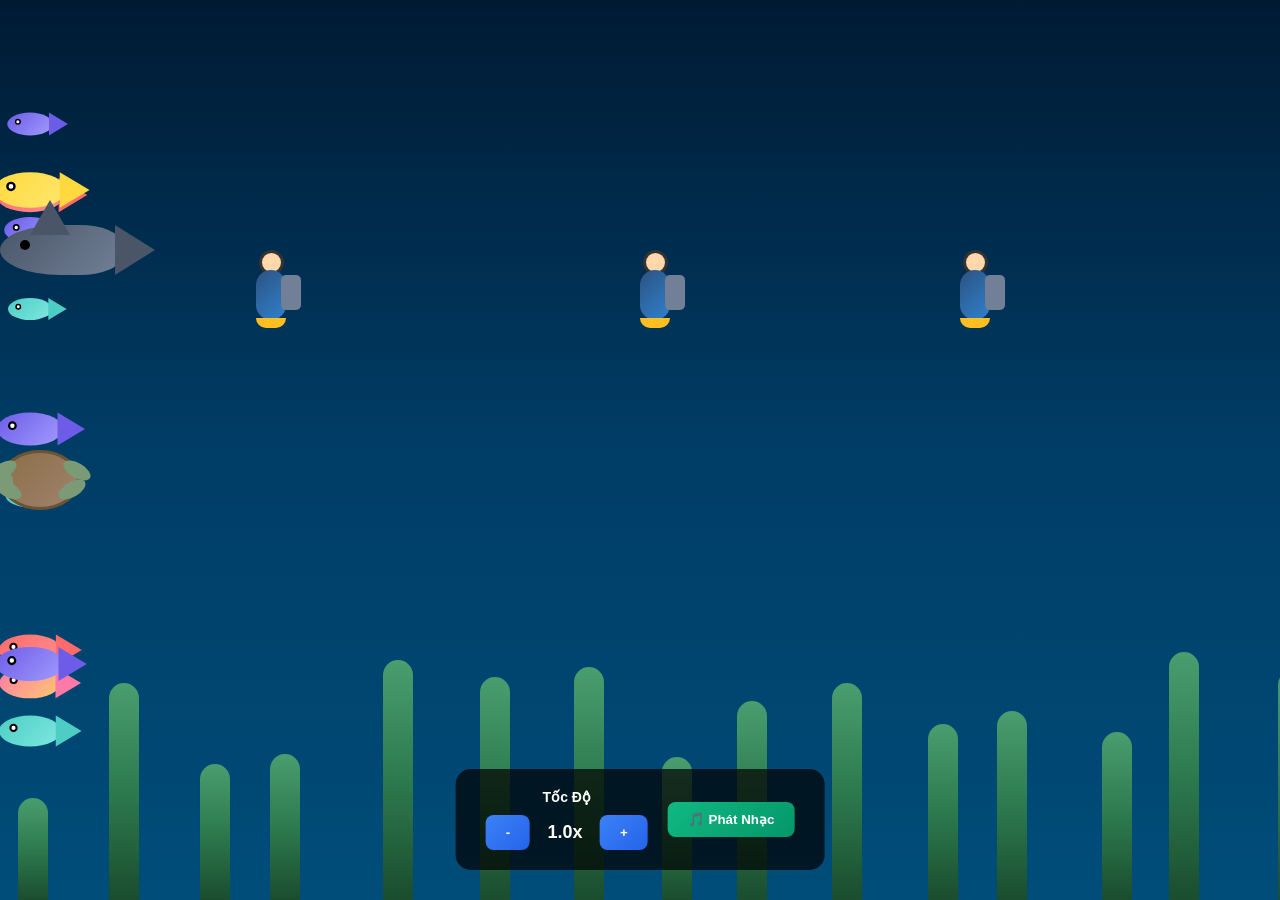
==== tank/index.html @ eb48bf23 "just testing" ====
<!DOCTYPE html>
<html lang="vi">
<head>
    <meta charset="UTF-8">
    <meta name="viewport" content="width=device-width, initial-scale=1.0">
    <title>Hồ Cá Tương Tác</title>
    <link rel="stylesheet" href="style.css">
</head>
<body>
    <div id="aquarium"></div>

    <div class="controls">
        <div class="control-group">
            <label>Tốc Độ</label>
            <div class="speed-control">
                <button id="decreaseSpeed">-</button>
                <div class="speed-display" id="speedDisplay">1.0x</div>
                <button id="increaseSpeed">+</button>
            </div>
        </div>
        <button id="musicBtn">🎵 Phát Nhạc</button>
    </div>

    <script src="script.js"></script>
</body>
</html>
---- tank/style.css ----
* {
    margin: 0;
    padding: 0;
    box-sizing: border-box;
}

body {
    overflow: hidden;
    font-family: 'Arial', sans-serif;
}

#aquarium {
    width: 100vw;
    height: 100vh;
    background: linear-gradient(to bottom, #001a33 0%, #003d66 50%, #004d7a 100%);
    position: relative;
    overflow: hidden;
}

/* Bọt nước */
.bubble {
    position: absolute;
    bottom: -50px;
    background: radial-gradient(circle at 30% 30%, rgba(255, 255, 255, 0.8), rgba(255, 255, 255, 0.3));
    border-radius: 50%;
    opacity: 0.6;
    animation: rise linear infinite;
}

@keyframes rise {
    to {
        bottom: 110vh;
        opacity: 0;
    }
}

/* Thảm thực vật */
.seaweed {
    position: absolute;
    bottom: 0;
    width: 30px;
    background: linear-gradient(to top, #1a4d2e 0%, #2d7a4f 50%, #4a9d6f 100%);
    border-radius: 15px 15px 0 0;
    transform-origin: bottom center;
    animation: sway ease-in-out infinite;
}

@keyframes sway {
    0%, 100% { transform: rotate(-5deg); }
    50% { transform: rotate(5deg); }
}

/* Cá */
.fish {
    position: absolute;
    display: flex;
    align-items: center;
    animation: swim linear infinite;
}

.fish-body {
    width: 60px;
    height: 30px;
    background: linear-gradient(135deg, #ff6b6b, #ff8e8e);
    border-radius: 50%;
    position: relative;
}

.fish-tail {
    width: 0;
    height: 0;
    border-left: 25px solid #ff6b6b;
    border-top: 15px solid transparent;
    border-bottom: 15px solid transparent;
    position: absolute;
    right: -20px;
}

.fish-eye {
    width: 8px;
    height: 8px;
    background: white;
    border: 2px solid black;
    border-radius: 50%;
    position: absolute;
    top: 8px;
    left: 10px;
}

@keyframes swim {
     0% { 
        left: 0;                        /* Bắt đầu từ cạnh trái */
        transform: scaleX(-1); 
    }
    49% { 
        left: calc(100% - 200px);       /* Gần chạm mép phải */
        transform: scaleX(-1); 
    }
    50% { 
        left: calc(100% - 200px);       /* Quay đầu tại mép phải */
        transform: scaleX(1); 
    }
    99% { 
        left: 0;                        /* Gần chạm mép trái */
        transform: scaleX(1); 
    }
    100% { 
        left: 0;                        /* Quay đầu tại mép trái để lặp lại */
        transform: scaleX(-1); 
    }
}

/* Cá mập */
.shark {
    position: absolute;
    animation: sharkSwim linear infinite;
}

.shark-body {
    width: 120px;
    height: 50px;
    background: linear-gradient(135deg, #4a5568, #718096);
    border-radius: 60% 40% 40% 60%;
    position: relative;
}

.shark-fin {
    width: 0;
    height: 0;
    border-left: 20px solid transparent;
    border-right: 20px solid transparent;
    border-bottom: 35px solid #4a5568;
    position: absolute;
    top: -25px;
    left: 30px;
}

.shark-tail {
    width: 0;
    height: 0;
    border-left: 40px solid #4a5568;
    border-top: 25px solid transparent;
    border-bottom: 25px solid transparent;
    position: absolute;
    right: -35px;
    top: 0;
}

.shark-eye {
    width: 10px;
    height: 10px;
    background: black;
    border-radius: 50%;
    position: absolute;
    top: 15px;
    left: 20px;
}

@keyframes sharkSwim {
     0% { 
        left: 0;                        /* Bắt đầu từ cạnh trái */
        transform: scaleX(-1); 
    }
    49% { 
        left: calc(100% - 180px);       /* Gần chạm mép phải */
        transform: scaleX(-1); 
    }
    50% { 
        left: calc(100% - 180px);       /* Quay đầu tại mép phải */
        transform: scaleX(1); 
    }
    99% { 
        left: 0;                        /* Gần chạm mép trái */
        transform: scaleX(1); 
    }
    100% { 
        left: 0;                        /* Quay đầu tại mép trái để lặp lại */
        transform: scaleX(-1); 
    }
}

/* Rùa */
.turtle {
    position: absolute;
    animation: turtleSwim linear infinite;
}

.turtle-shell {
    width: 80px;
    height: 60px;
    background: linear-gradient(135deg, #8b6f47, #a0826d);
    border-radius: 50%;
    position: relative;
    border: 3px solid #6b5436;
}

.turtle-head {
    width: 35px;
    height: 25px;
    background: #7a9b76;
    border-radius: 50% 50% 30% 30%;
    position: absolute;
    left: -25px;
    top: 15px;
}

.turtle-flipper {
    width: 30px;
    height: 15px;
    background: #7a9b76;
    border-radius: 50%;
    position: absolute;
}

.turtle-flipper.front-left {
    left: -15px;
    top: 10px;
    transform: rotate(-30deg);
}

.turtle-flipper.back-left {
    left: -10px;
    bottom: 10px;
    transform: rotate(30deg);
}

.turtle-flipper.front-right {
    right: -15px;
    top: 10px;
    transform: rotate(30deg);
}

.turtle-flipper.back-right {
    right: -10px;
    bottom: 10px;
    transform: rotate(-30deg);
}

@keyframes turtleSwim {
     0% { 
        left: 0;                         /* Bắt đầu từ cạnh trái */
        transform: scaleX(-1); 
    }
    49% { 
        left: calc(100% - 120px);       /* Gần chạm mép phải */
        transform: scaleX(-1); 
    }
    50% { 
        left: calc(100% - 120px);       /* Quay đầu tại mép phải */
        transform: scaleX(1); 
    }
    99% { 
        left: 0;                        /* Gần chạm mép trái */
        transform: scaleX(1); 
    }
    100% { 
        left: 0;                        /* Quay đầu tại mép trái để lặp lại */
        transform: scaleX(-1); 
    }
}

/* Thợ lặn */
.diver {
    position: absolute;
    animation: dive ease-in-out infinite;
}

.diver-body {
    width: 30px;
    height: 50px;
    background: linear-gradient(135deg, #2c5282, #3182ce);
    border-radius: 15px;
    position: relative;
}

.diver-head {
    width: 25px;
    height: 25px;
    background: #fed7aa;
    border-radius: 50%;
    position: absolute;
    top: -20px;
    left: 2.5px;
    border: 3px solid #333;
}

.diver-tank {
    width: 20px;
    height: 35px;
    background: #718096;
    border-radius: 5px;
    position: absolute;
    right: -15px;
    top: 5px;
}

.diver-flipper {
    width: 25px;
    height: 10px;
    background: #fbbf24;
    position: absolute;
    bottom: -8px;
    border-radius: 0 0 10px 10px;
}

.diver-flipper.left {
    left: 0;
}

.diver-flipper.right {
    right: 0;
}

@keyframes dive {
    0%, 100% { transform: translateY(0px); }
    50% { transform: translateY(-100px); }
}

/* Điều khiển */
.controls {
    position: absolute;
    bottom: 30px;
    left: 50%;
    transform: translateX(-50%);
    background: rgba(0, 0, 0, 0.7);
    padding: 20px 30px;
    border-radius: 15px;
    display: flex;
    gap: 20px;
    align-items: center;
    z-index: 1000;
}

.control-group {
    display: flex;
    flex-direction: column;
    gap: 10px;
    align-items: center;
}

.control-group label {
    color: white;
    font-size: 14px;
    font-weight: bold;
}

.speed-control {
    display: flex;
    gap: 10px;
    align-items: center;
}

button {
    background: linear-gradient(135deg, #3b82f6, #2563eb);
    color: white;
    border: none;
    padding: 10px 20px;
    border-radius: 8px;
    cursor: pointer;
    font-weight: bold;
    transition: all 0.3s;
}

button:hover {
    background: linear-gradient(135deg, #2563eb, #1d4ed8);
    transform: scale(1.05);
}

button:active {
    transform: scale(0.95);
}

.speed-display {
    color: white;
    font-size: 18px;
    font-weight: bold;
    min-width: 50px;
    text-align: center;
}

#musicBtn {
    background: linear-gradient(135deg, #10b981, #059669);
}

#musicBtn:hover {
    background: linear-gradient(135deg, #059669, #047857);
}

#musicBtn.playing {
    background: linear-gradient(135deg, #ef4444, #dc2626);
}
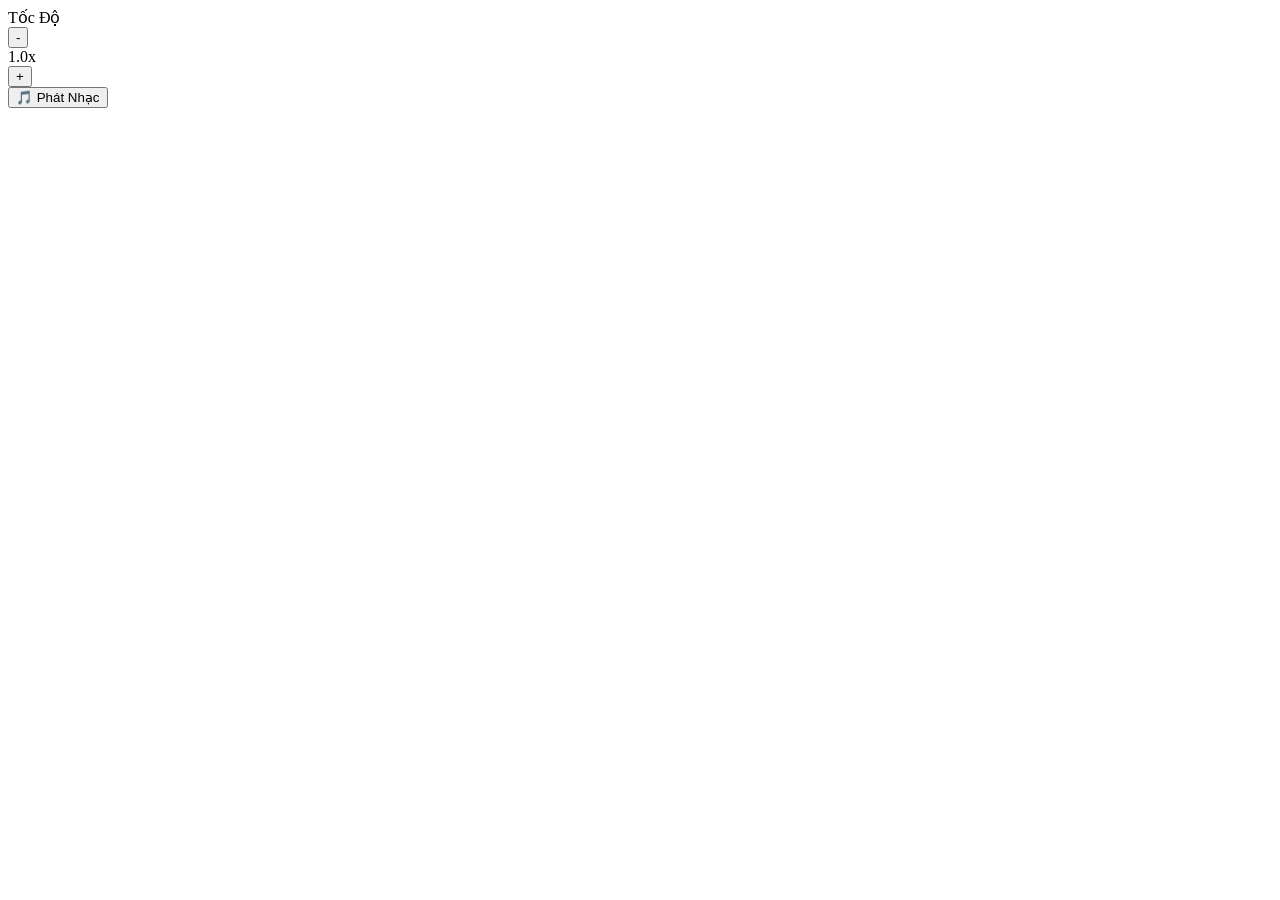
==== commit 35bb9a5b: "Ho ca" ====
--- a/tank/index.html
+++ b/tank/index.html
@@ -7,7 +7,7 @@
     <link rel="stylesheet" href="style.css">
 </head>
 <body>
-    <div id="aquarium"></div>
+    <div id="   aquarium    "></div>
 
     <div class="controls">
         <div class="control-group">
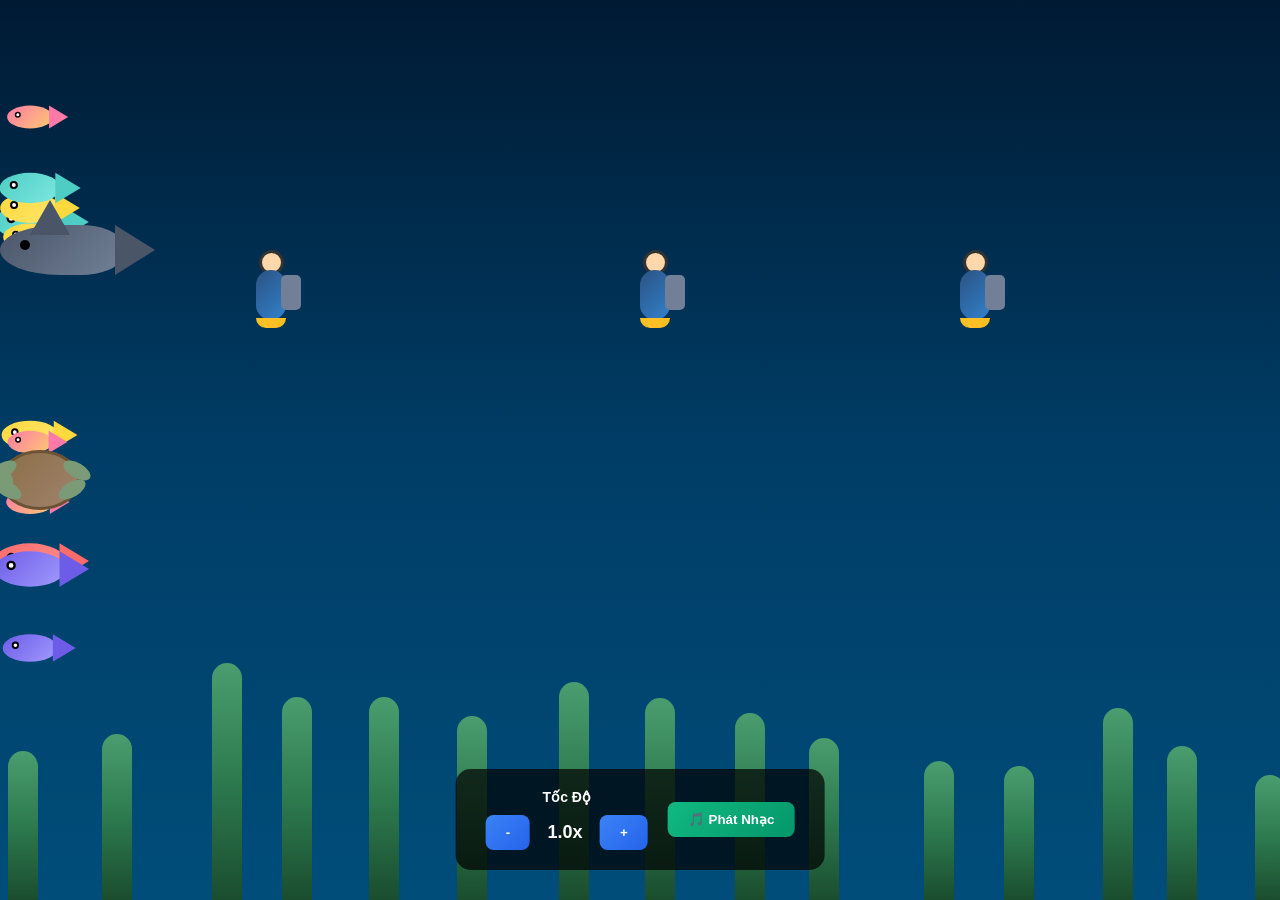
==== commit 86eb9c77: "Ho ca" ====
--- a/tank/index.html
+++ b/tank/index.html
@@ -7,7 +7,7 @@
     <link rel="stylesheet" href="style.css">
 </head>
 <body>
-    <div id="   aquarium    "></div>
+    <div id="aquarium"></div>
 
     <div class="controls">
         <div class="control-group">
--- a/tank/style.css
+++ b/tank/style.css
@@ -0,0 +1,392 @@
+
+* {
+    margin: 0;
+    padding: 0;
+    box-sizing: border-box;
+}
+
+body {
+    overflow: hidden;
+    font-family: 'Arial', sans-serif;
+}
+
+#aquarium {
+    width: 100vw;
+    height: 100vh;
+    background: linear-gradient(to bottom, #001a33 0%, #003d66 50%, #004d7a 100%);
+    position: relative;
+    overflow: hidden;
+}
+
+/* Bọt nước */
+.bubble {
+    position: absolute;
+    bottom: -50px;
+    background: radial-gradient(circle at 30% 30%, rgba(255, 255, 255, 0.8), rgba(255, 255, 255, 0.3));
+    border-radius: 50%;
+    opacity: 0.6;
+    animation: rise linear infinite;
+}
+
+@keyframes rise {
+    to {
+        bottom: 110vh;
+        opacity: 0;
+    }
+}
+
+/* Thảm thực vật */
+.seaweed {
+    position: absolute;
+    bottom: 0;
+    width: 30px;
+    background: linear-gradient(to top, #1a4d2e 0%, #2d7a4f 50%, #4a9d6f 100%);
+    border-radius: 15px 15px 0 0;
+    transform-origin: bottom center;
+    animation: sway ease-in-out infinite;
+}
+
+@keyframes sway {
+    0%, 100% { transform: rotate(-5deg); }
+    50% { transform: rotate(5deg); }
+}
+
+/* Cá */
+.fish {
+    position: absolute;
+    display: flex;
+    align-items: center;
+    animation: swim linear infinite;
+}
+
+.fish-body {
+    width: 60px;
+    height: 30px;
+    background: linear-gradient(135deg, #ff6b6b, #ff8e8e);
+    border-radius: 50%;
+    position: relative;
+}
+
+.fish-tail {
+    width: 0;
+    height: 0;
+    border-left: 25px solid #ff6b6b;
+    border-top: 15px solid transparent;
+    border-bottom: 15px solid transparent;
+    position: absolute;
+    right: -20px;
+}
+
+.fish-eye {
+    width: 8px;
+    height: 8px;
+    background: white;
+    border: 2px solid black;
+    border-radius: 50%;
+    position: absolute;
+    top: 8px;
+    left: 10px;
+}
+
+@keyframes swim {
+     0% { 
+        left: 0;                        /* Bắt đầu từ cạnh trái */
+        transform: scaleX(-1); 
+    }
+    49% { 
+        left: calc(100% - 200px);       /* Gần chạm mép phải */
+        transform: scaleX(-1); 
+    }
+    50% { 
+        left: calc(100% - 200px);       /* Quay đầu tại mép phải */
+        transform: scaleX(1); 
+    }
+    99% { 
+        left: 0;                        /* Gần chạm mép trái */
+        transform: scaleX(1); 
+    }
+    100% { 
+        left: 0;                        /* Quay đầu tại mép trái để lặp lại */
+        transform: scaleX(-1); 
+    }
+}
+
+/* Cá mập */
+.shark {
+    position: absolute;
+    animation: sharkSwim linear infinite;
+}
+
+.shark-body {
+    width: 120px;
+    height: 50px;
+    background: linear-gradient(135deg, #4a5568, #718096);
+    border-radius: 60% 40% 40% 60%;
+    position: relative;
+}
+
+.shark-fin {
+    width: 0;
+    height: 0;
+    border-left: 20px solid transparent;
+    border-right: 20px solid transparent;
+    border-bottom: 35px solid #4a5568;
+    position: absolute;
+    top: -25px;
+    left: 30px;
+}
+
+.shark-tail {
+    width: 0;
+    height: 0;
+    border-left: 40px solid #4a5568;
+    border-top: 25px solid transparent;
+    border-bottom: 25px solid transparent;
+    position: absolute;
+    right: -35px;
+    top: 0;
+}
+
+.shark-eye {
+    width: 10px;
+    height: 10px;
+    background: black;
+    border-radius: 50%;
+    position: absolute;
+    top: 15px;
+    left: 20px;
+}
+
+@keyframes sharkSwim {
+     0% { 
+        left: 0;                        /* Bắt đầu từ cạnh trái */
+        transform: scaleX(-1); 
+    }
+    49% { 
+        left: calc(100% - 180px);       /* Gần chạm mép phải */
+        transform: scaleX(-1); 
+    }
+    50% { 
+        left: calc(100% - 180px);       /* Quay đầu tại mép phải */
+        transform: scaleX(1); 
+    }
+    99% { 
+        left: 0;                        /* Gần chạm mép trái */
+        transform: scaleX(1); 
+    }
+    100% { 
+        left: 0;                        /* Quay đầu tại mép trái để lặp lại */
+        transform: scaleX(-1); 
+    }
+}
+
+/* Rùa */
+.turtle {
+    position: absolute;
+    animation: turtleSwim linear infinite;
+}
+
+.turtle-shell {
+    width: 80px;
+    height: 60px;
+    background: linear-gradient(135deg, #8b6f47, #a0826d);
+    border-radius: 50%;
+    position: relative;
+    border: 3px solid #6b5436;
+}
+
+.turtle-head {
+    width: 35px;
+    height: 25px;
+    background: #7a9b76;
+    border-radius: 50% 50% 30% 30%;
+    position: absolute;
+    left: -25px;
+    top: 15px;
+}
+
+.turtle-flipper {
+    width: 30px;
+    height: 15px;
+    background: #7a9b76;
+    border-radius: 50%;
+    position: absolute;
+}
+
+.turtle-flipper.front-left {
+    left: -15px;
+    top: 10px;
+    transform: rotate(-30deg);
+}
+
+.turtle-flipper.back-left {
+    left: -10px;
+    bottom: 10px;
+    transform: rotate(30deg);
+}
+
+.turtle-flipper.front-right {
+    right: -15px;
+    top: 10px;
+    transform: rotate(30deg);
+}
+
+.turtle-flipper.back-right {
+    right: -10px;
+    bottom: 10px;
+    transform: rotate(-30deg);
+}
+
+@keyframes turtleSwim {
+     0% { 
+        left: 0;                         /* Bắt đầu từ cạnh trái */
+        transform: scaleX(-1); 
+    }
+    49% { 
+        left: calc(100% - 120px);       /* Gần chạm mép phải */
+        transform: scaleX(-1); 
+    }
+    50% { 
+        left: calc(100% - 120px);       /* Quay đầu tại mép phải */
+        transform: scaleX(1); 
+    }
+    99% { 
+        left: 0;                        /* Gần chạm mép trái */
+        transform: scaleX(1); 
+    }
+    100% { 
+        left: 0;                        /* Quay đầu tại mép trái để lặp lại */
+        transform: scaleX(-1); 
+    }
+}
+
+/* Thợ lặn */
+.diver {
+    position: absolute;
+    animation: dive ease-in-out infinite;
+}
+
+.diver-body {
+    width: 30px;
+    height: 50px;
+    background: linear-gradient(135deg, #2c5282, #3182ce);
+    border-radius: 15px;
+    position: relative;
+}
+
+.diver-head {
+    width: 25px;
+    height: 25px;
+    background: #fed7aa;
+    border-radius: 50%;
+    position: absolute;
+    top: -20px;
+    left: 2.5px;
+    border: 3px solid #333;
+}
+
+.diver-tank {
+    width: 20px;
+    height: 35px;
+    background: #718096;
+    border-radius: 5px;
+    position: absolute;
+    right: -15px;
+    top: 5px;
+}
+
+.diver-flipper {
+    width: 25px;
+    height: 10px;
+    background: #fbbf24;
+    position: absolute;
+    bottom: -8px;
+    border-radius: 0 0 10px 10px;
+}
+
+.diver-flipper.left {
+    left: 0;
+}
+
+.diver-flipper.right {
+    right: 0;
+}
+
+@keyframes dive {
+    0%, 100% { transform: translateY(0px); }
+    50% { transform: translateY(-100px); }
+}
+
+/* Điều khiển */
+.controls {
+    position: absolute;
+    bottom: 30px;
+    left: 50%;
+    transform: translateX(-50%);
+    background: rgba(0, 0, 0, 0.7);
+    padding: 20px 30px;
+    border-radius: 15px;
+    display: flex;
+    gap: 20px;
+    align-items: center;
+    z-index: 1000;
+}
+
+.control-group {
+    display: flex;
+    flex-direction: column;
+    gap: 10px;
+    align-items: center;
+}
+
+.control-group label {
+    color: white;
+    font-size: 14px;
+    font-weight: bold;
+}
+
+.speed-control {
+    display: flex;
+    gap: 10px;
+    align-items: center;
+}
+
+button {
+    background: linear-gradient(135deg, #3b82f6, #2563eb);
+    color: white;
+    border: none;
+    padding: 10px 20px;
+    border-radius: 8px;
+    cursor: pointer;
+    font-weight: bold;
+    transition: all 0.3s;
+}
+
+button:hover {
+    background: linear-gradient(135deg, #2563eb, #1d4ed8);
+    transform: scale(1.05);
+}
+
+button:active {
+    transform: scale(0.95);
+}
+
+.speed-display {
+    color: white;
+    font-size: 18px;
+    font-weight: bold;
+    min-width: 50px;
+    text-align: center;
+}
+
+#musicBtn {
+    background: linear-gradient(135deg, #10b981, #059669);
+}
+
+#musicBtn:hover {
+    background: linear-gradient(135deg, #059669, #047857);
+}
+
+#musicBtn.playing {
+    background: linear-gradient(135deg, #ef4444, #dc2626);
+}
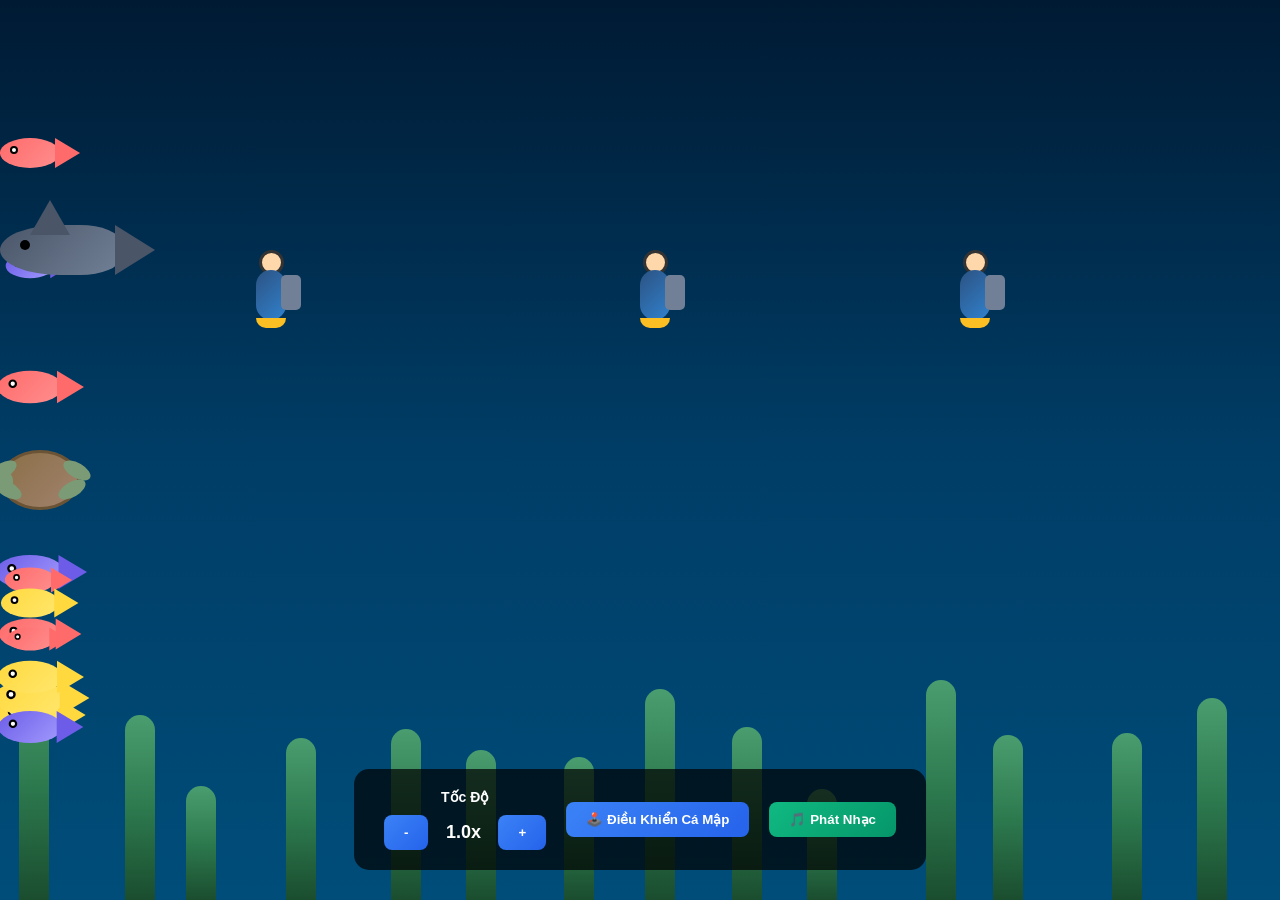
==== commit 933e4894: "Update index.html" ====
--- a/tank/index.html
+++ b/tank/index.html
@@ -18,9 +18,10 @@
                 <button id="increaseSpeed">+</button>
             </div>
         </div>
+        <button id="controlSharkBtn">🕹️ Điều Khiển Cá Mập</button>
         <button id="musicBtn">🎵 Phát Nhạc</button>
     </div>
 
     <script src="script.js"></script>
 </body>
-</html>+</html>
